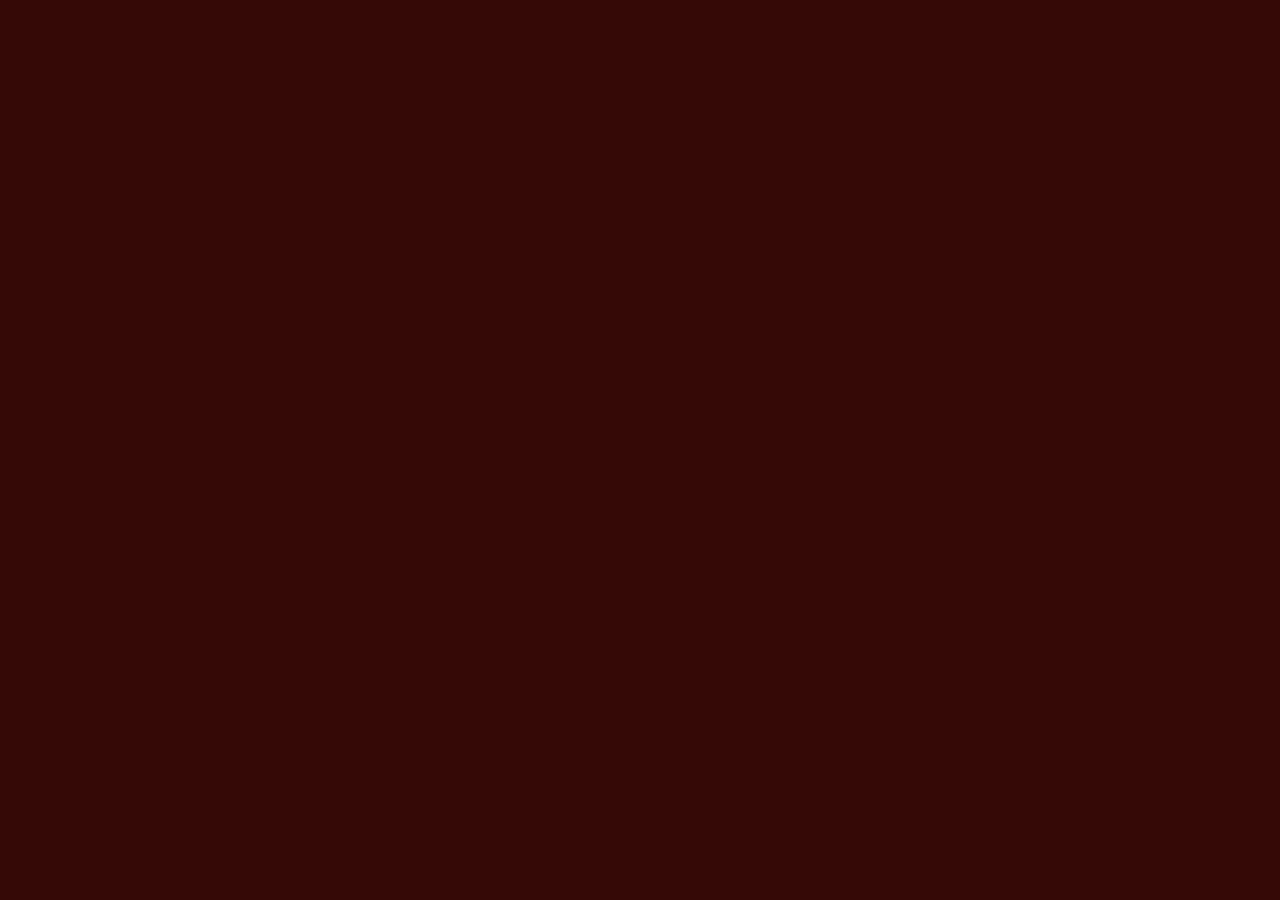
==== produtos.html @ 84afcc3e "pagina" ====
<!DOCTYPE html>
<html lang="en">
<head>
    <meta charset="UTF-8">
    <meta name="viewport" content="width=device-width, initial-scale=1.0">
    <title>Document</title>
    <link href="https://cdn.jsdelivr.net/npm/bootstrap@5.3.8/dist/css/bootstrap.min.css" rel="stylesheet"
        integrity="sha384-sRIl4kxILFvY47J16cr9ZwB07vP4J8+LH7qKQnuqkuIAvNWLzeN8tE5YBujZqJLB" crossorigin="anonymous">
    <link rel="stylesheet" href="https://cdn.jsdelivr.net/npm/bootstrap-icons@1.13.1/font/bootstrap-icons.min.css">
    <link rel="stylesheet" href="style.css">
</head>
<body>
    
</body>
</html>
---- style.css ----
/* =========================================================
   PALETA — quatro cores
   fundo: #350a06 | texto: #8f3d38 | apoio: #712f26 | clara: #d9a59d

   - fundo e texto: base do site
   - apoio: profundidade (bordas, divisórias, sombras).
            Não usar como cor de texto: o contraste é baixo.
   - clara: destaque (títulos, preços, ícones, botões, badge)
   ========================================================= */
:root {
    --cor-fundo: #350a06;
    --cor-texto: #8f3d38;
    --cor-apoio: #712f26;
    --cor-clara: #d9a59d;

    /* Variáveis do Bootstrap apontando para a paleta */
    --bs-body-bg: var(--cor-fundo);
    --bs-body-color: var(--cor-texto);
    --bs-body-bg-rgb: 53, 10, 6;
    --bs-body-color-rgb: 143, 61, 56;
    --bs-heading-color: var(--cor-clara);
    --bs-emphasis-color: var(--cor-texto);
    --bs-secondary-color: var(--cor-texto);
    --bs-border-color: var(--cor-apoio);
    --bs-border-color-translucent: var(--cor-apoio);
    --bs-link-color-rgb: 143, 61, 56;
    --bs-link-hover-color-rgb: 143, 61, 56;
}

body {
    font-family: monospace, sans-serif;
    margin: 0;
    padding: 0;
    background-color: #350a06;
    color: #8f3d38;
}

html {
    scrollbar-color: var(--cor-apoio) var(--cor-fundo);
}

::selection {
    background-color: var(--cor-clara);
    color: var(--cor-fundo);
}

/* =========================================================
   SEÇÃO INVERTIDA (fundo e texto trocam de lugar)
   Usada em: carrossel, perguntas frequentes e chamada final.
   A faixa de apoio faz a transição entre as duas cores.
   ========================================================= */
.secao-invertida {
    background-color: var(--cor-texto);
    color: var(--cor-fundo);
    --bs-body-color: var(--cor-fundo);
    --bs-border-color: var(--cor-fundo);
    --bs-link-color-rgb: 53, 10, 6;
    border-top: 6px solid var(--cor-apoio);
    border-bottom: 6px solid var(--cor-apoio);
}

/* a navbar já tem faixa embaixo */
#inicio {
    border-top: 0;
}

/* =========================================================
   NAVBAR
   ========================================================= */
.navbar {
    --bs-navbar-color: var(--cor-texto);
    --bs-navbar-hover-color: var(--cor-clara);
    --bs-navbar-active-color: var(--cor-clara);
    --bs-navbar-brand-color: var(--cor-clara);
    --bs-navbar-brand-hover-color: var(--cor-clara);
    --bs-navbar-toggler-border-color: var(--cor-apoio);
    --bs-navbar-toggler-icon-bg: url("data:image/svg+xml,%3csvg xmlns='http://www.w3.org/2000/svg' viewBox='0 0 30 30'%3e%3cpath stroke='%23d9a59d' stroke-linecap='round' stroke-miterlimit='10' stroke-width='2' d='M4 7h22M4 15h22M4 23h22'/%3e%3c/svg%3e");
    background-color: var(--cor-fundo);
    border-bottom: 3px solid var(--cor-apoio);
}

.navbar .nav-link:hover {
    text-decoration: underline;
}

.navbar-toggler:focus {
    box-shadow: 0 0 0 .25rem rgba(113, 47, 38, .7);
}

/* =========================================================
   BOTÕES
   normal: fundo apoio, texto clara  |  hover: fundo clara
   ========================================================= */
.btn-primary {
    --bs-btn-color: var(--cor-clara);
    --bs-btn-bg: var(--cor-apoio);
    --bs-btn-border-color: var(--cor-texto);
    --bs-btn-hover-color: var(--cor-fundo);
    --bs-btn-hover-bg: var(--cor-clara);
    --bs-btn-hover-border-color: var(--cor-clara);
    --bs-btn-active-color: var(--cor-fundo);
    --bs-btn-active-bg: var(--cor-clara);
    --bs-btn-active-border-color: var(--cor-clara);
    --bs-btn-focus-shadow-rgb: 217, 165, 157;
}

.btn-outline-primary {
    --bs-btn-color: var(--cor-clara);
    --bs-btn-border-color: var(--cor-texto);
    --bs-btn-hover-color: var(--cor-clara);
    --bs-btn-hover-bg: var(--cor-apoio);
    --bs-btn-hover-border-color: var(--cor-clara);
    --bs-btn-active-color: var(--cor-clara);
    --bs-btn-active-bg: var(--cor-apoio);
    --bs-btn-active-border-color: var(--cor-clara);
    --bs-btn-focus-shadow-rgb: 217, 165, 157;
}

/* Botões dentro de seção invertida */
.secao-invertida .btn-primary {
    --bs-btn-color: var(--cor-clara);
    --bs-btn-bg: var(--cor-fundo);
    --bs-btn-border-color: var(--cor-fundo);
    --bs-btn-hover-color: var(--cor-fundo);
    --bs-btn-hover-bg: var(--cor-clara);
    --bs-btn-hover-border-color: var(--cor-clara);
    --bs-btn-active-color: var(--cor-fundo);
    --bs-btn-active-bg: var(--cor-clara);
    --bs-btn-active-border-color: var(--cor-clara);
    --bs-btn-focus-shadow-rgb: 53, 10, 6;
}

.secao-invertida .btn-outline-primary {
    --bs-btn-color: var(--cor-clara);
    --bs-btn-border-color: var(--cor-clara);
    --bs-btn-hover-color: var(--cor-clara);
    --bs-btn-hover-bg: var(--cor-fundo);
    --bs-btn-hover-border-color: var(--cor-fundo);
    --bs-btn-active-color: var(--cor-clara);
    --bs-btn-active-bg: var(--cor-fundo);
    --bs-btn-active-border-color: var(--cor-fundo);
    --bs-btn-focus-shadow-rgb: 53, 10, 6;
}

/* =========================================================
   CARROSSEL (setas na cor do fundo, pois a seção é invertida)
   ========================================================= */
.carousel-control-prev-icon {
    background-image: url("data:image/svg+xml,%3csvg xmlns='http://www.w3.org/2000/svg' viewBox='0 0 16 16' fill='%23350a06'%3e%3cpath d='M11.354 1.646a.5.5 0 0 1 0 .708L5.707 8l5.647 5.646a.5.5 0 0 1-.708.708l-6-6a.5.5 0 0 1 0-.708l6-6a.5.5 0 0 1 .708 0z'/%3e%3c/svg%3e");
}

.carousel-control-next-icon {
    background-image: url("data:image/svg+xml,%3csvg xmlns='http://www.w3.org/2000/svg' viewBox='0 0 16 16' fill='%23350a06'%3e%3cpath d='M4.646 1.646a.5.5 0 0 1 .708 0l6 6a.5.5 0 0 1 0 .708l-6 6a.5.5 0 0 1-.708-.708L10.293 8 4.646 2.354a.5.5 0 0 1 0-.708z'/%3e%3c/svg%3e");
}

/* =========================================================
   ALERTA
   ========================================================= */
.alert-primary {
    --bs-alert-color: var(--cor-texto);
    --bs-alert-bg: transparent;
    --bs-alert-border-color: var(--cor-apoio);
    --bs-alert-link-color: var(--cor-clara);
    border-left: 4px solid var(--cor-clara);
}

.alert-primary strong,
.alert-primary .bi {
    color: var(--cor-clara);
}

/* =========================================================
   CARDS, ÍCONES GRANDES E BADGE
   ========================================================= */
.card {
    --bs-card-bg: var(--cor-fundo);
    --bs-card-color: var(--cor-texto);
    --bs-card-border-color: var(--cor-apoio);
    box-shadow: 6px 6px 0 var(--cor-apoio);
}

.card-body > .bi,
.fs-1 > .bi {
    color: var(--cor-clara);
}

.badge {
    background-color: var(--cor-clara);
    color: var(--cor-fundo);
}

/* =========================================================
   ACCORDION (fica dentro de seção invertida)
   ========================================================= */
.accordion {
    --bs-accordion-color: var(--cor-fundo);
    --bs-accordion-bg: transparent;
    --bs-accordion-border-color: var(--cor-fundo);
    --bs-accordion-btn-color: var(--cor-clara);
    --bs-accordion-btn-bg: transparent;
    --bs-accordion-active-color: var(--cor-clara);
    --bs-accordion-active-bg: transparent;
    --bs-accordion-btn-focus-border-color: var(--cor-fundo);
    --bs-accordion-btn-focus-box-shadow: 0 0 0 .25rem rgba(53, 10, 6, .35);
    --bs-accordion-btn-icon: url("data:image/svg+xml,%3csvg xmlns='http://www.w3.org/2000/svg' viewBox='0 0 16 16' fill='%23d9a59d'%3e%3cpath fill-rule='evenodd' d='M1.646 4.646a.5.5 0 0 1 .708 0L8 10.293l5.646-5.647a.5.5 0 0 1 .708.708l-6 6a.5.5 0 0 1-.708 0l-6-6a.5.5 0 0 1 0-.708z'/%3e%3c/svg%3e");
    --bs-accordion-btn-active-icon: var(--bs-accordion-btn-icon);
}

/* =========================================================
   MODAL
   ========================================================= */
.modal {
    --bs-modal-bg: var(--cor-fundo);
    --bs-modal-color: var(--cor-texto);
    --bs-modal-border-color: var(--cor-apoio);
    --bs-modal-header-border-color: var(--cor-apoio);
    --bs-modal-footer-border-color: var(--cor-apoio);
}

.modal-body strong {
    color: var(--cor-clara);
}

.modal-backdrop {
    --bs-backdrop-bg: var(--cor-fundo);
    --bs-backdrop-opacity: .85;
}

.btn-close {
    --bs-btn-close-bg: url("data:image/svg+xml,%3csvg xmlns='http://www.w3.org/2000/svg' viewBox='0 0 16 16' fill='%23d9a59d'%3e%3cpath d='M.293.293a1 1 0 0 1 1.414 0L8 6.586 14.293.293a1 1 0 1 1 1.414 1.414L9.414 8l6.293 6.293a1 1 0 0 1-1.414 1.414L8 9.414l-6.293 6.293a1 1 0 0 1-1.414-1.414L6.586 8 .293 1.707a1 1 0 0 1 0-1.414z'/%3e%3c/svg%3e");
    opacity: 1;
}

/* =========================================================
   FORMULÁRIO
   rótulo e texto digitado em clara; placeholder em texto
   ========================================================= */
.form-label {
    color: var(--cor-clara);
}

.form-control,
.form-select {
    background-color: var(--cor-fundo);
    color: var(--cor-clara);
    border-color: var(--cor-apoio);
}

.form-select {
    --bs-form-select-bg-img: url("data:image/svg+xml,%3csvg xmlns='http://www.w3.org/2000/svg' viewBox='0 0 16 16'%3e%3cpath fill='none' stroke='%23d9a59d' stroke-linecap='round' stroke-linejoin='round' stroke-width='2' d='m2 5 6 6 6-6'/%3e%3c/svg%3e");
}

.form-select option {
    background-color: var(--cor-fundo);
    color: var(--cor-clara);
}

.form-control::placeholder {
    color: var(--cor-texto);
    opacity: 1;
}

.form-control:focus,
.form-select:focus {
    background-color: var(--cor-fundo);
    color: var(--cor-clara);
    border-color: var(--cor-clara);
    box-shadow: 0 0 0 .25rem rgba(113, 47, 38, .7);
}

/* =========================================================
   RODAPÉ (a faixa da chamada final já faz a divisão)
   ========================================================= */
footer {
    background-color: var(--cor-fundo);
}
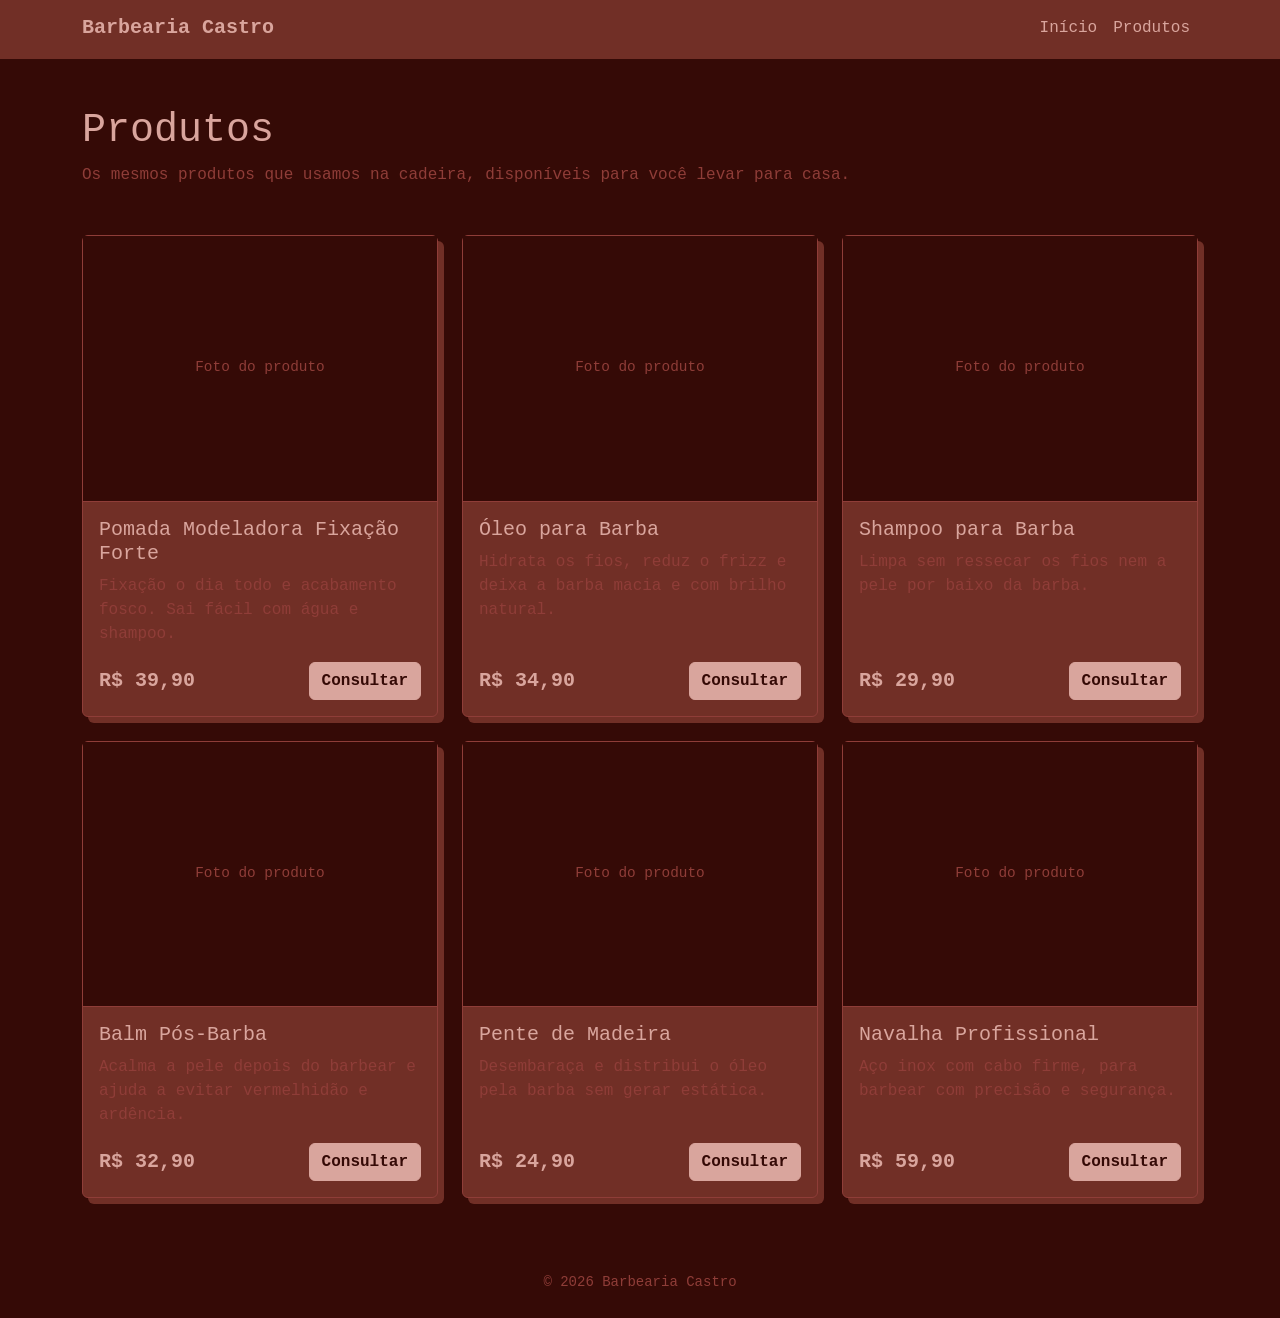
==== commit dd7c8639: "Produtos" ====
--- a/produtos.html
+++ b/produtos.html
@@ -1,15 +1,169 @@
 <!DOCTYPE html>
-<html lang="en">
+<html lang="pt-BR">
 <head>
-    <meta charset="UTF-8">
-    <meta name="viewport" content="width=device-width, initial-scale=1.0">
-    <title>Document</title>
-    <link href="https://cdn.jsdelivr.net/npm/bootstrap@5.3.8/dist/css/bootstrap.min.css" rel="stylesheet"
-        integrity="sha384-sRIl4kxILFvY47J16cr9ZwB07vP4J8+LH7qKQnuqkuIAvNWLzeN8tE5YBujZqJLB" crossorigin="anonymous">
-    <link rel="stylesheet" href="https://cdn.jsdelivr.net/npm/bootstrap-icons@1.13.1/font/bootstrap-icons.min.css">
-    <link rel="stylesheet" href="style.css">
+  <meta charset="UTF-8">
+  <meta name="viewport" content="width=device-width, initial-scale=1">
+  <title>Produtos | Barbearia Castro</title>
+
+  <!-- Bootstrap 5.3 -->
+  <link href="https://cdn.jsdelivr.net/npm/bootstrap@5.3.3/dist/css/bootstrap.min.css" rel="stylesheet">
+  <!-- Seu CSS já existente (cores e estilos base do site) -->
+  <link rel="stylesheet" href="style.css">
+
+  <!-- Ajustes só desta página, usando a paleta do site -->
+  <style>
+    .produto-card {
+      background-color: #712f26;
+      border: 1px solid #8f3d38;
+      color: #d9a59d;
+      height: 100%;
+    }
+    .produto-img {
+      aspect-ratio: 4 / 3;
+      background-color: #350a06;
+      border-bottom: 1px solid #8f3d38;
+      display: flex;
+      align-items: center;
+      justify-content: center;
+      color: #8f3d38;
+      font-size: .9rem;
+    }
+    .produto-img img { width: 100%; height: 100%; object-fit: cover; }
+    .produto-card .card-title { color: #d9a59d; }
+    .produto-preco { color: #d9a59d; font-weight: 700; font-size: 1.25rem; }
+    .btn-produto {
+      background-color: #d9a59d;
+      border-color: #d9a59d;
+      color: #350a06;
+      font-weight: 600;
+    }
+    .btn-produto:hover, .btn-produto:focus-visible {
+      background-color: #350a06;
+      border-color: #d9a59d;
+      color: #d9a59d;
+    }
+    .titulo-pagina { color: #d9a59d; }
+  </style>
 </head>
 <body>
-    
+
+  <!-- Menu: ajuste os links para ficar igual ao do index.html -->
+  <nav class="navbar navbar-expand-md" style="background-color:#712f26;">
+    <div class="container">
+      <a class="navbar-brand fw-bold" href="index.html" style="color:#d9a59d;">Barbearia Castro</a>
+      <button class="navbar-toggler" type="button" data-bs-toggle="collapse" data-bs-target="#menu"
+              aria-controls="menu" aria-expanded="false" aria-label="Abrir menu">
+        <span class="navbar-toggler-icon"></span>
+      </button>
+      <div class="collapse navbar-collapse" id="menu">
+        <ul class="navbar-nav ms-auto">
+          <li class="nav-item"><a class="nav-link" href="index.html" style="color:#d9a59d;">Início</a></li>
+          <li class="nav-item"><a class="nav-link active" aria-current="page" href="produtos.html" style="color:#d9a59d;">Produtos</a></li>
+        </ul>
+      </div>
+    </div>
+  </nav>
+
+  <main class="container py-5">
+    <header class="mb-5">
+      <h1 class="titulo-pagina">Produtos</h1>
+      <p class="mb-0">Os mesmos produtos que usamos na cadeira, disponíveis para você levar para casa.</p>
+    </header>
+
+    <section class="row g-4" aria-label="Lista de produtos">
+
+      <!-- Para usar foto: troque o conteúdo de .produto-img por <img src="img/arquivo.jpg" alt="..."> -->
+      <article class="col-12 col-sm-6 col-lg-4">
+        <div class="card produto-card">
+          <div class="produto-img">Foto do produto</div>
+          <div class="card-body d-flex flex-column">
+            <h2 class="card-title h5">Pomada Modeladora Fixação Forte</h2>
+            <p class="card-text">Fixação o dia todo e acabamento fosco. Sai fácil com água e shampoo.</p>
+            <div class="d-flex justify-content-between align-items-center mt-auto">
+              <span class="produto-preco">R$ 39,90</span>
+              <a href="index.html" class="btn btn-produto">Consultar</a>
+            </div>
+          </div>
+        </div>
+      </article>
+
+      <article class="col-12 col-sm-6 col-lg-4">
+        <div class="card produto-card">
+          <div class="produto-img">Foto do produto</div>
+          <div class="card-body d-flex flex-column">
+            <h2 class="card-title h5">Óleo para Barba</h2>
+            <p class="card-text">Hidrata os fios, reduz o frizz e deixa a barba macia e com brilho natural.</p>
+            <div class="d-flex justify-content-between align-items-center mt-auto">
+              <span class="produto-preco">R$ 34,90</span>
+              <a href="index.html" class="btn btn-produto">Consultar</a>
+            </div>
+          </div>
+        </div>
+      </article>
+
+      <article class="col-12 col-sm-6 col-lg-4">
+        <div class="card produto-card">
+          <div class="produto-img">Foto do produto</div>
+          <div class="card-body d-flex flex-column">
+            <h2 class="card-title h5">Shampoo para Barba</h2>
+            <p class="card-text">Limpa sem ressecar os fios nem a pele por baixo da barba.</p>
+            <div class="d-flex justify-content-between align-items-center mt-auto">
+              <span class="produto-preco">R$ 29,90</span>
+              <a href="index.html" class="btn btn-produto">Consultar</a>
+            </div>
+          </div>
+        </div>
+      </article>
+
+      <article class="col-12 col-sm-6 col-lg-4">
+        <div class="card produto-card">
+          <div class="produto-img">Foto do produto</div>
+          <div class="card-body d-flex flex-column">
+            <h2 class="card-title h5">Balm Pós-Barba</h2>
+            <p class="card-text">Acalma a pele depois do barbear e ajuda a evitar vermelhidão e ardência.</p>
+            <div class="d-flex justify-content-between align-items-center mt-auto">
+              <span class="produto-preco">R$ 32,90</span>
+              <a href="index.html" class="btn btn-produto">Consultar</a>
+            </div>
+          </div>
+        </div>
+      </article>
+
+      <article class="col-12 col-sm-6 col-lg-4">
+        <div class="card produto-card">
+          <div class="produto-img">Foto do produto</div>
+          <div class="card-body d-flex flex-column">
+            <h2 class="card-title h5">Pente de Madeira</h2>
+            <p class="card-text">Desembaraça e distribui o óleo pela barba sem gerar estática.</p>
+            <div class="d-flex justify-content-between align-items-center mt-auto">
+              <span class="produto-preco">R$ 24,90</span>
+              <a href="index.html" class="btn btn-produto">Consultar</a>
+            </div>
+          </div>
+        </div>
+      </article>
+
+      <article class="col-12 col-sm-6 col-lg-4">
+        <div class="card produto-card">
+          <div class="produto-img">Foto do produto</div>
+          <div class="card-body d-flex flex-column">
+            <h2 class="card-title h5">Navalha Profissional</h2>
+            <p class="card-text">Aço inox com cabo firme, para barbear com precisão e segurança.</p>
+            <div class="d-flex justify-content-between align-items-center mt-auto">
+              <span class="produto-preco">R$ 59,90</span>
+              <a href="index.html" class="btn btn-produto">Consultar</a>
+            </div>
+          </div>
+        </div>
+      </article>
+
+    </section>
+  </main>
+
+  <footer class="container py-4 text-center">
+    <small>&copy; 2026 Barbearia Castro</small>
+  </footer>
+
+  <script src="https://cdn.jsdelivr.net/npm/bootstrap@5.3.3/dist/js/bootstrap.bundle.min.js"></script>
 </body>
 </html>
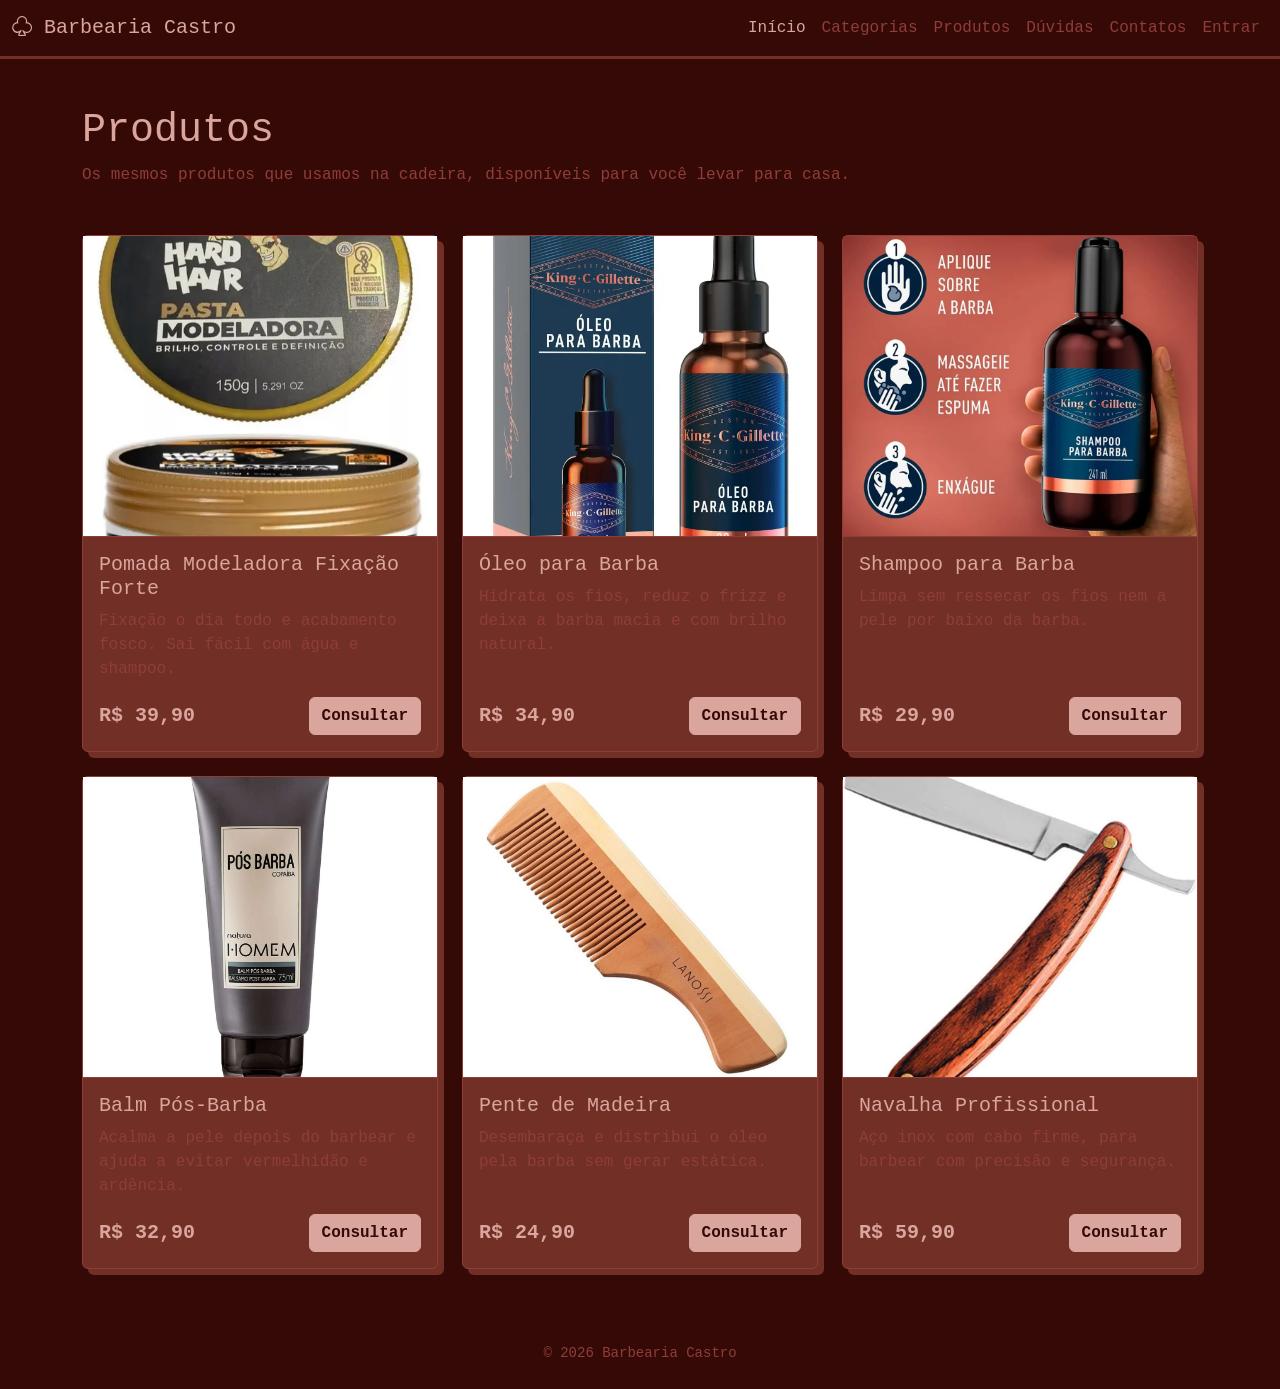
==== commit afb9c9f3: "Arrumando bugs" ====
--- a/produtos.html
+++ b/produtos.html
@@ -4,13 +4,13 @@
   <meta charset="UTF-8">
   <meta name="viewport" content="width=device-width, initial-scale=1">
   <title>Produtos | Barbearia Castro</title>
-
-  <!-- Bootstrap 5.3 -->
+  <link href="https://cdn.jsdelivr.net/npm/bootstrap@5.3.8/dist/css/bootstrap.min.css" rel="stylesheet"
+    integrity="sha384-sRIl4kxILFvY47J16cr9ZwB07vP4J8+LH7qKQnuqkuIAvNWLzeN8tE5YBujZqJLB" crossorigin="anonymous">
+  <link rel="stylesheet" href="https://cdn.jsdelivr.net/npm/bootstrap-icons@1.13.1/font/bootstrap-icons.min.css">
   <link href="https://cdn.jsdelivr.net/npm/bootstrap@5.3.3/dist/css/bootstrap.min.css" rel="stylesheet">
-  <!-- Seu CSS já existente (cores e estilos base do site) -->
   <link rel="stylesheet" href="style.css">
 
-  <!-- Ajustes só desta página, usando a paleta do site -->
+  <!-- Ajustes só desta página -->
   <style>
     .produto-card {
       background-color: #712f26;
@@ -47,22 +47,40 @@
 </head>
 <body>
 
-  <!-- Menu: ajuste os links para ficar igual ao do index.html -->
-  <nav class="navbar navbar-expand-md" style="background-color:#712f26;">
-    <div class="container">
-      <a class="navbar-brand fw-bold" href="index.html" style="color:#d9a59d;">Barbearia Castro</a>
-      <button class="navbar-toggler" type="button" data-bs-toggle="collapse" data-bs-target="#menu"
-              aria-controls="menu" aria-expanded="false" aria-label="Abrir menu">
-        <span class="navbar-toggler-icon"></span>
-      </button>
-      <div class="collapse navbar-collapse" id="menu">
-        <ul class="navbar-nav ms-auto">
-          <li class="nav-item"><a class="nav-link" href="index.html" style="color:#d9a59d;">Início</a></li>
-          <li class="nav-item"><a class="nav-link active" aria-current="page" href="produtos.html" style="color:#d9a59d;">Produtos</a></li>
-        </ul>
-      </div>
-    </div>
-  </nav>
+      <!-- NavBar -->
+    <nav class="navbar navbar-expand-lg">
+        <div class="container-fluid">
+            <a class="navbar-brand" href="index.html">
+                <i class="bi bi-suit-club"></i> Barbearia Castro</a>
+            <button class="navbar-toggler" type="button" data-bs-toggle="collapse"
+                data-bs-target="#navbarSupportedContent" aria-controls="navbarSupportedContent" aria-expanded="false"
+                aria-label="Abrir menu">
+                <span class="navbar-toggler-icon"></span>
+            </button>
+            <div class="collapse navbar-collapse" id="navbarSupportedContent">
+                <ul class="navbar-nav ms-auto">
+                    <li class="nav-item">
+                        <a class="nav-link active" aria-current="page" href="index.html">Início</a>
+                    </li>
+                    <li class="nav-item">
+                        <a class="nav-link" href="#categorias">Categorias</a>
+                    </li>
+                    <li class="nav-item">
+                        <a class="nav-link" href="produtos.html">Produtos</a>
+                    </li>
+                    <li class="nav-item">
+                        <a class="nav-link" href="#duvidas">Dúvidas</a>
+                    </li>
+                    <li class="nav-item">
+                        <a class="nav-link" href="#contatos">Contatos</a>
+                    </li>
+                    <li class="nav-item">
+                        <a class="nav-link" href="login.php">Entrar</a>
+                    </li>
+                </ul>
+            </div>
+        </div>
+    </nav>
 
   <main class="container py-5">
     <header class="mb-5">
@@ -75,7 +93,9 @@
       <!-- Para usar foto: troque o conteúdo de .produto-img por <img src="img/arquivo.jpg" alt="..."> -->
       <article class="col-12 col-sm-6 col-lg-4">
         <div class="card produto-card">
-          <div class="produto-img">Foto do produto</div>
+          <div class="produto-img">
+            <img src="img/9bf0deb30eb35286e5350528a1beeff2.webp" alt="Pomada Modeladora Fixação Forte" style="height: 300px; object-fit: cover;">
+          </div>
           <div class="card-body d-flex flex-column">
             <h2 class="card-title h5">Pomada Modeladora Fixação Forte</h2>
             <p class="card-text">Fixação o dia todo e acabamento fosco. Sai fácil com água e shampoo.</p>
@@ -89,7 +109,9 @@
 
       <article class="col-12 col-sm-6 col-lg-4">
         <div class="card produto-card">
-          <div class="produto-img">Foto do produto</div>
+          <div class="produto-img">
+            <img src="img/5137385.webp" alt="Óleo para Barba" style="height: 300px; object-fit: cover;">
+          </div>
           <div class="card-body d-flex flex-column">
             <h2 class="card-title h5">Óleo para Barba</h2>
             <p class="card-text">Hidrata os fios, reduz o frizz e deixa a barba macia e com brilho natural.</p>
@@ -103,7 +125,9 @@
 
       <article class="col-12 col-sm-6 col-lg-4">
         <div class="card produto-card">
-          <div class="produto-img">Foto do produto</div>
+          <div class="produto-img">
+            <img src="img/823155---Shampoo-Para-Barba-KingCGillette-Mentol-241ml-4.jpg.webp" alt="Shampoo para Barba" style="height: 300px; object-fit: cover;">
+          </div>
           <div class="card-body d-flex flex-column">
             <h2 class="card-title h5">Shampoo para Barba</h2>
             <p class="card-text">Limpa sem ressecar os fios nem a pele por baixo da barba.</p>
@@ -117,7 +141,9 @@
 
       <article class="col-12 col-sm-6 col-lg-4">
         <div class="card produto-card">
-          <div class="produto-img">Foto do produto</div>
+          <div class="produto-img">
+            <img src="img/51lnYiSNQlL.jpg" alt="Balm Pós-Barba" style="height: 300px; object-fit: cover;">
+          </div>
           <div class="card-body d-flex flex-column">
             <h2 class="card-title h5">Balm Pós-Barba</h2>
             <p class="card-text">Acalma a pele depois do barbear e ajuda a evitar vermelhidão e ardência.</p>
@@ -131,7 +157,9 @@
 
       <article class="col-12 col-sm-6 col-lg-4">
         <div class="card produto-card">
-          <div class="produto-img">Foto do produto</div>
+          <div class="produto-img">
+            <img src="img/pente-de-madeira-wood-ls001-lanossi_jpg.webp" alt="Pente de Madeira" style="height: 300px; object-fit: cover;">
+          </div>
           <div class="card-body d-flex flex-column">
             <h2 class="card-title h5">Pente de Madeira</h2>
             <p class="card-text">Desembaraça e distribui o óleo pela barba sem gerar estática.</p>
@@ -145,7 +173,9 @@
 
       <article class="col-12 col-sm-6 col-lg-4">
         <div class="card produto-card">
-          <div class="produto-img">Foto do produto</div>
+          <div class="produto-img">
+            <img src="img/51Tc1lDuZ-L._AC_UF894,1000_QL80_.jpg" alt="Navalha Profissional" style="height: 300px; object-fit: cover;">
+          </div>
           <div class="card-body d-flex flex-column">
             <h2 class="card-title h5">Navalha Profissional</h2>
             <p class="card-text">Aço inox com cabo firme, para barbear com precisão e segurança.</p>
